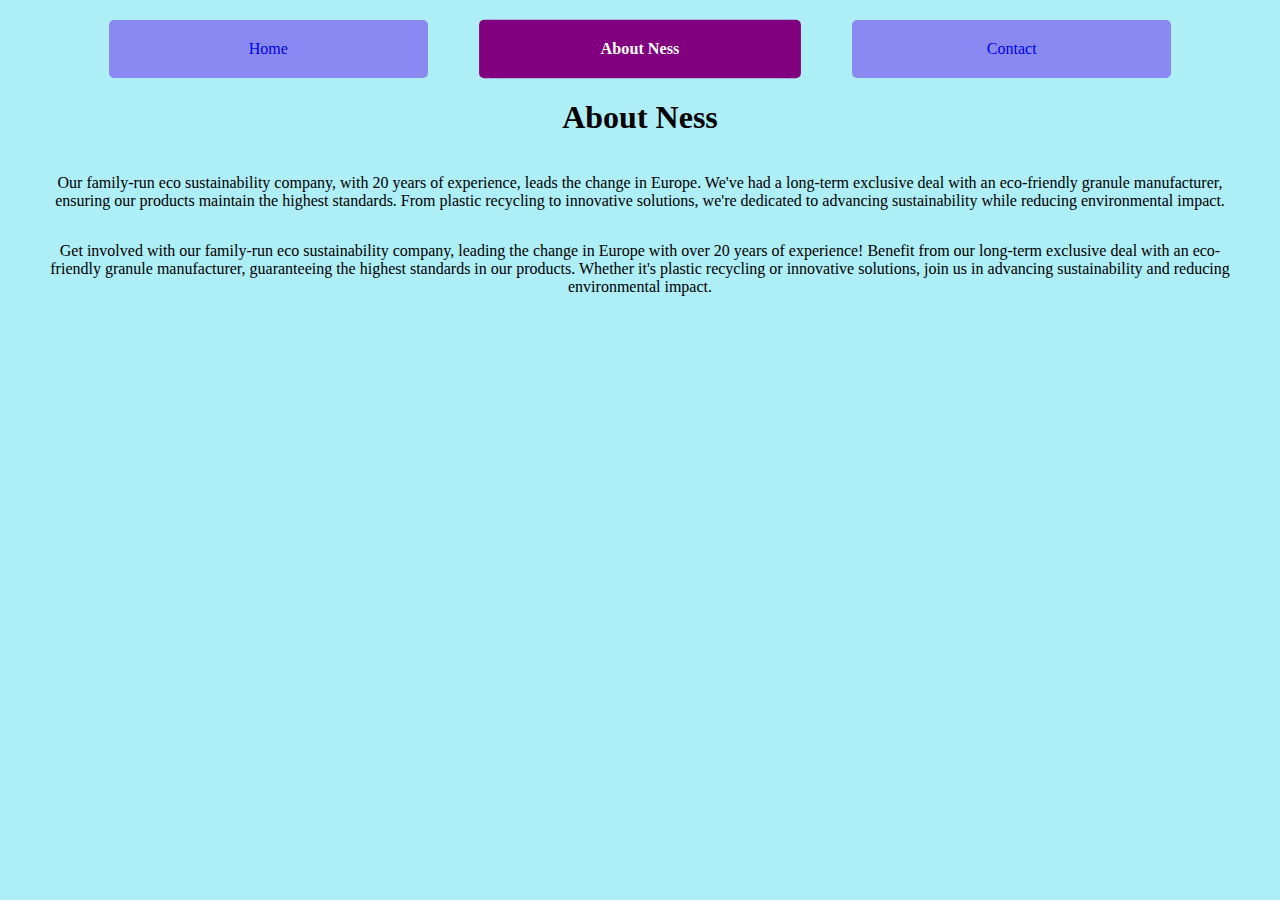
==== ness-pages/about-ness.html @ b2e65263 "first" ====
<!DOCTYPE html>
<html lang="en">
<head>
        <meta charset="UTF-8">
        <script src="../scripts/anime.js"></script>
        <link rel="stylesheet" href="../styles/styles.css">
        <meta name="viewport" content="width=device-width, initial-scale=1.0">
        <title>Eco-friendly Plastic Replacement</title>
</head>
<body>



        <nav>
                <a href="../index.html" id="home">Home</a>


                <a href="../ness-pages/about-ness.html" id="about">About Ness</a>


                <a href="../ness-pages/contact-our-eco-friendly-team.html" id="contact">Contact</a>
        </nav>
        <h1>About Ness</h1>

<p>Our family-run eco sustainability company, with 20 years of experience, leads the change in Europe. We've had a long-term exclusive deal with an eco-friendly granule manufacturer, ensuring our products maintain the highest standards. From plastic recycling to innovative solutions, we're dedicated to advancing sustainability while reducing environmental impact.</p>
<p>Get involved with our family-run eco sustainability company, leading the change in Europe with over 20 years of experience! Benefit from our long-term exclusive deal with an eco-friendly granule manufacturer, guaranteeing the highest standards in our products. Whether it's plastic recycling or innovative solutions, join us in advancing sustainability and reducing environmental impact.</p>




<script src="../scripts/scripts.js"></script>
<script src="../scripts/menu.js"></script>
</body>
</html>
---- styles/styles.css ----
body {
        box-sizing: border-box;
        background-color: rgb(174, 238, 247);
        margin: 0;
        padding: 20px 50px;
        width: 100%;
        /* height: 100vh; */
        text-align: center;

        display: flex;
        flex-direction: column;
        align-items: center;
}

nav {
        width: 90%;
        /* background-color: red; */
        display: flex;
        justify-content: space-between;
}


a {
        background-color: rgb(137, 137, 241);
        text-decoration: none;
        width: 30%;
        padding: 20px 0;
        border-radius: 5px;

}


#link {
        background-color: aqua;
}
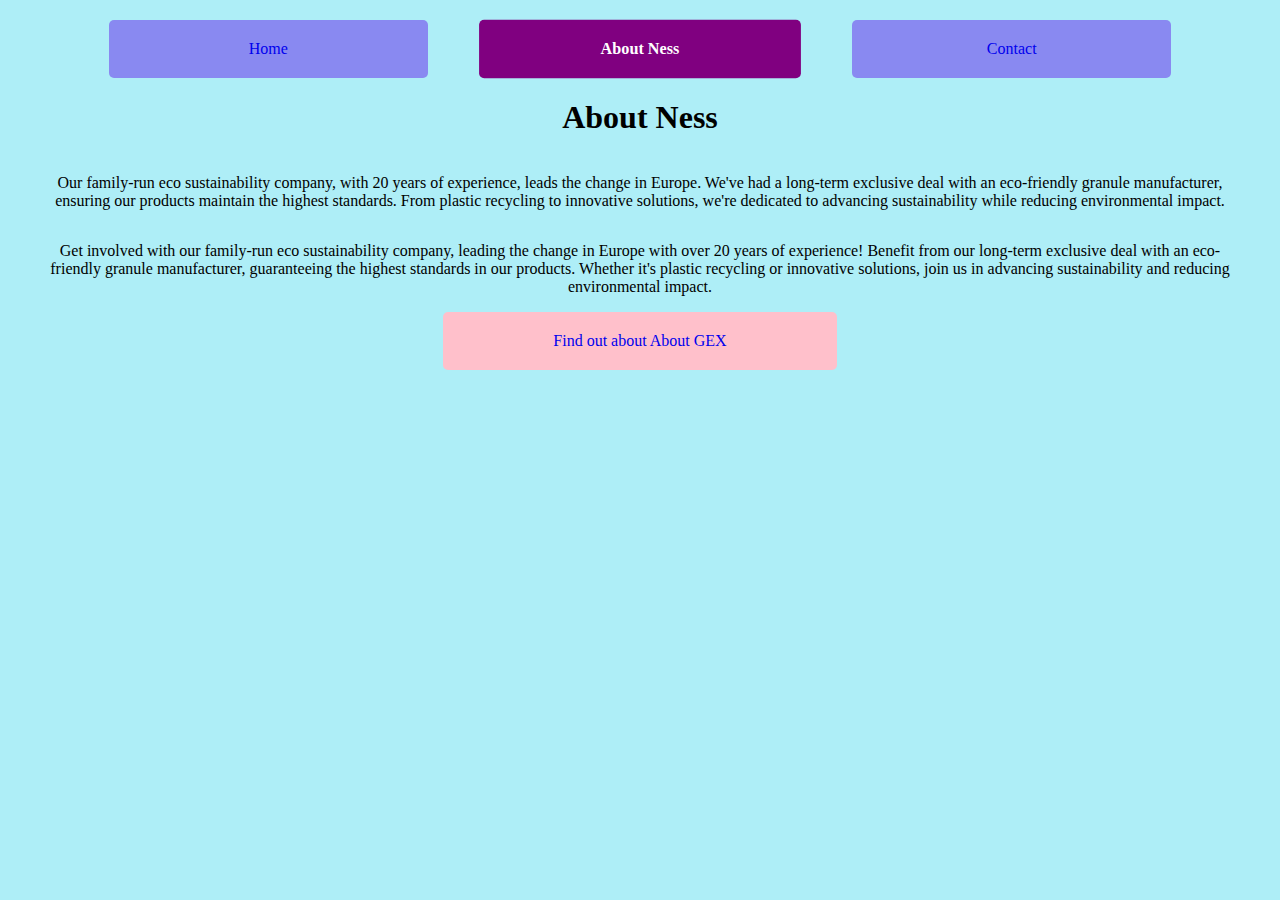
==== commit b486ba84: "first" ====
--- a/ness-pages/about-ness.html
+++ b/ness-pages/about-ness.html
@@ -26,6 +26,10 @@
 <p>Get involved with our family-run eco sustainability company, leading the change in Europe with over 20 years of experience! Benefit from our long-term exclusive deal with an eco-friendly granule manufacturer, guaranteeing the highest standards in our products. Whether it's plastic recycling or innovative solutions, join us in advancing sustainability and reducing environmental impact.</p>
 
 
+<a href="reduce-plastic-content-with-ness-gex.html" id="link">
+        Find out about About GEX </a>
+
+
 
 
 <script src="../scripts/scripts.js"></script>
--- a/styles/styles.css
+++ b/styles/styles.css
@@ -31,5 +31,6 @@
 
 
 #link {
-        background-color: aqua;
+        background-color: pink;
+        padding: 20px;
 }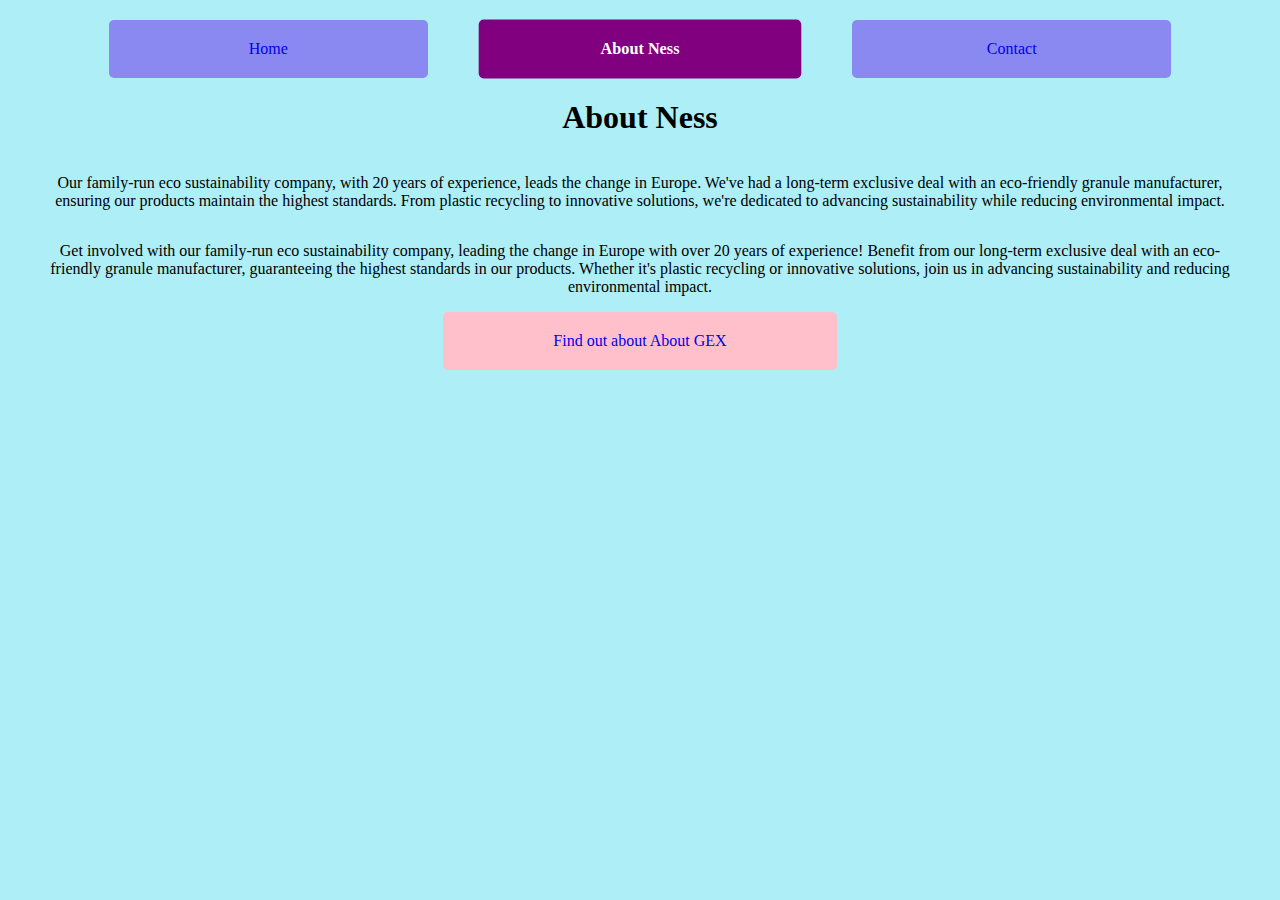
==== commit ebb023f5: "first" ====
--- a/ness-pages/about-ness.html
+++ b/ness-pages/about-ness.html
@@ -3,6 +3,7 @@
 <head>
         <meta charset="UTF-8">
         <script src="../scripts/anime.js"></script>
+        <link rel="shortcut icon" href="../media/logos/NU2.ico" type="image/x-icon">
         <link rel="stylesheet" href="../styles/styles.css">
         <meta name="viewport" content="width=device-width, initial-scale=1.0">
         <title>Eco-friendly Plastic Replacement</title>
--- a/styles/styles.css
+++ b/styles/styles.css
@@ -27,6 +27,10 @@
         padding: 20px 0;
         border-radius: 5px;
 
+        display: flex;
+        flex-direction: column;
+        justify-content: center;
+
 }
 
 
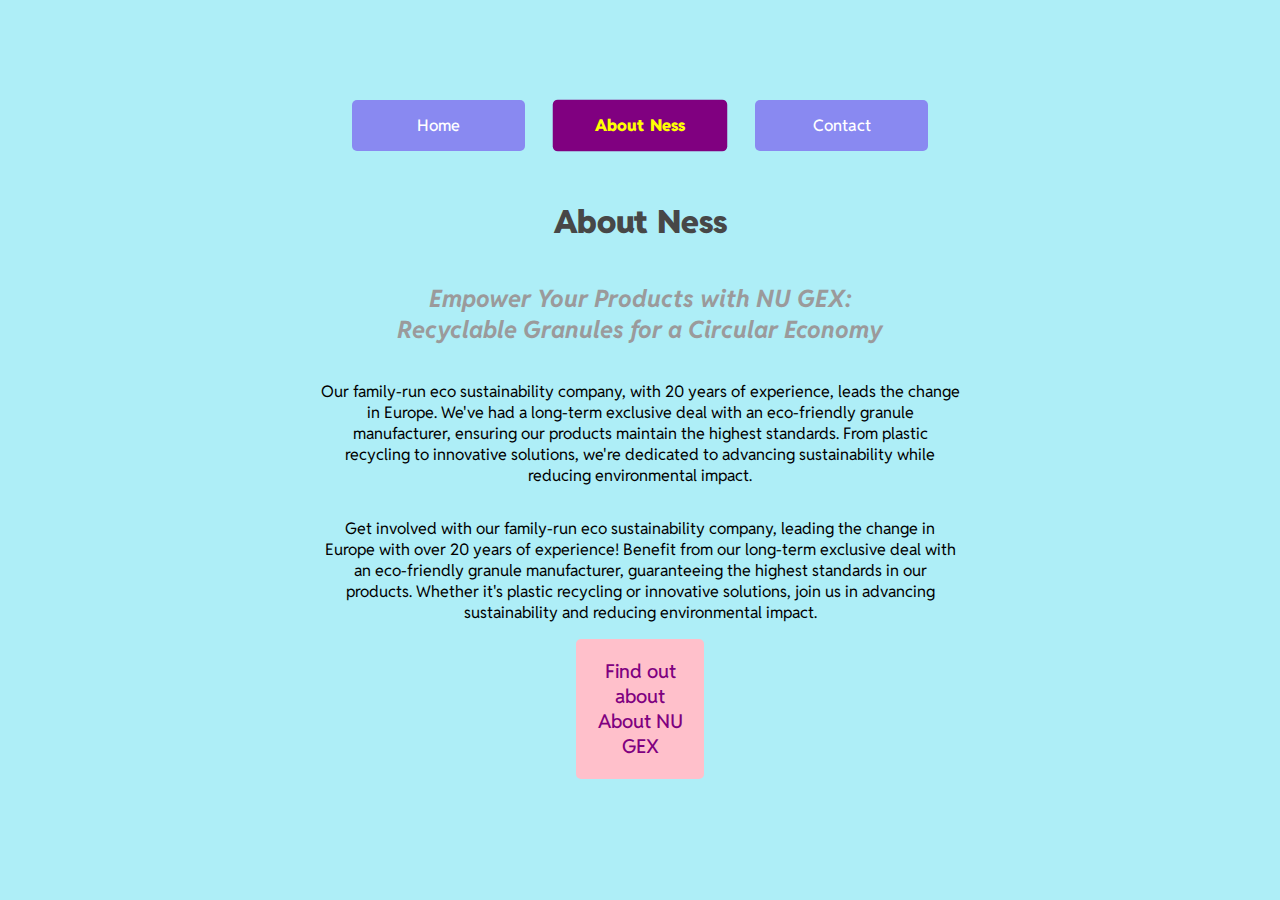
==== commit 75b20420: "first" ====
--- a/ness-pages/about-ness.html
+++ b/ness-pages/about-ness.html
@@ -23,12 +23,14 @@
         </nav>
         <h1>About Ness</h1>
 
+        <h2>Empower Your Products with NU GEX: <br>  Recyclable Granules for a Circular Economy</h2>
+
 <p>Our family-run eco sustainability company, with 20 years of experience, leads the change in Europe. We've had a long-term exclusive deal with an eco-friendly granule manufacturer, ensuring our products maintain the highest standards. From plastic recycling to innovative solutions, we're dedicated to advancing sustainability while reducing environmental impact.</p>
 <p>Get involved with our family-run eco sustainability company, leading the change in Europe with over 20 years of experience! Benefit from our long-term exclusive deal with an eco-friendly granule manufacturer, guaranteeing the highest standards in our products. Whether it's plastic recycling or innovative solutions, join us in advancing sustainability and reducing environmental impact.</p>
 
 
 <a href="reduce-plastic-content-with-ness-gex.html" id="link">
-        Find out about About GEX </a>
+        Find out about About NU GEX </a>
 
 
 
--- a/styles/styles.css
+++ b/styles/styles.css
@@ -1,3 +1,7 @@
+@import url('https://fonts.googleapis.com/css2?family=Reddit+Sans:ital,wght@0,200..900;1,200..900&display=swap');
+
+
+
 body {
         box-sizing: border-box;
         background-color: rgb(174, 238, 247);
@@ -10,6 +14,21 @@
         display: flex;
         flex-direction: column;
         align-items: center;
+        font-family: "Reddit Sans";
+        font-optical-sizing: auto;
+
+
+}
+
+h1 {
+        font-weight: 900;
+        color: rgb(71, 71, 71);
+        margin-top: 50px;
+}
+
+h2 {
+        color: rgb(155, 154, 155);
+        font-style: italic;
 }
 
 nav {
@@ -21,11 +40,14 @@
 
 
 a {
+        box-sizing: border-box;
         background-color: rgb(137, 137, 241);
+        color: white;
         text-decoration: none;
         width: 30%;
-        padding: 20px 0;
+        padding: 15px 5px;
         border-radius: 5px;
+        font-weight: 500;
 
         display: flex;
         flex-direction: column;
@@ -35,6 +57,25 @@
 
 
 #link {
+        width: 50%;
         background-color: pink;
+        color: purple;
         padding: 20px;
+        font-size: 1.3rem;
+}
+
+
+
+
+/* for pc screen: */
+@media only screen and (min-width: 800px) {
+        body {
+                padding: 100px 25%;
+        }
+
+        #link {
+                width: 20%;
+                font-size: 1.2rem;
+        }
+
 }